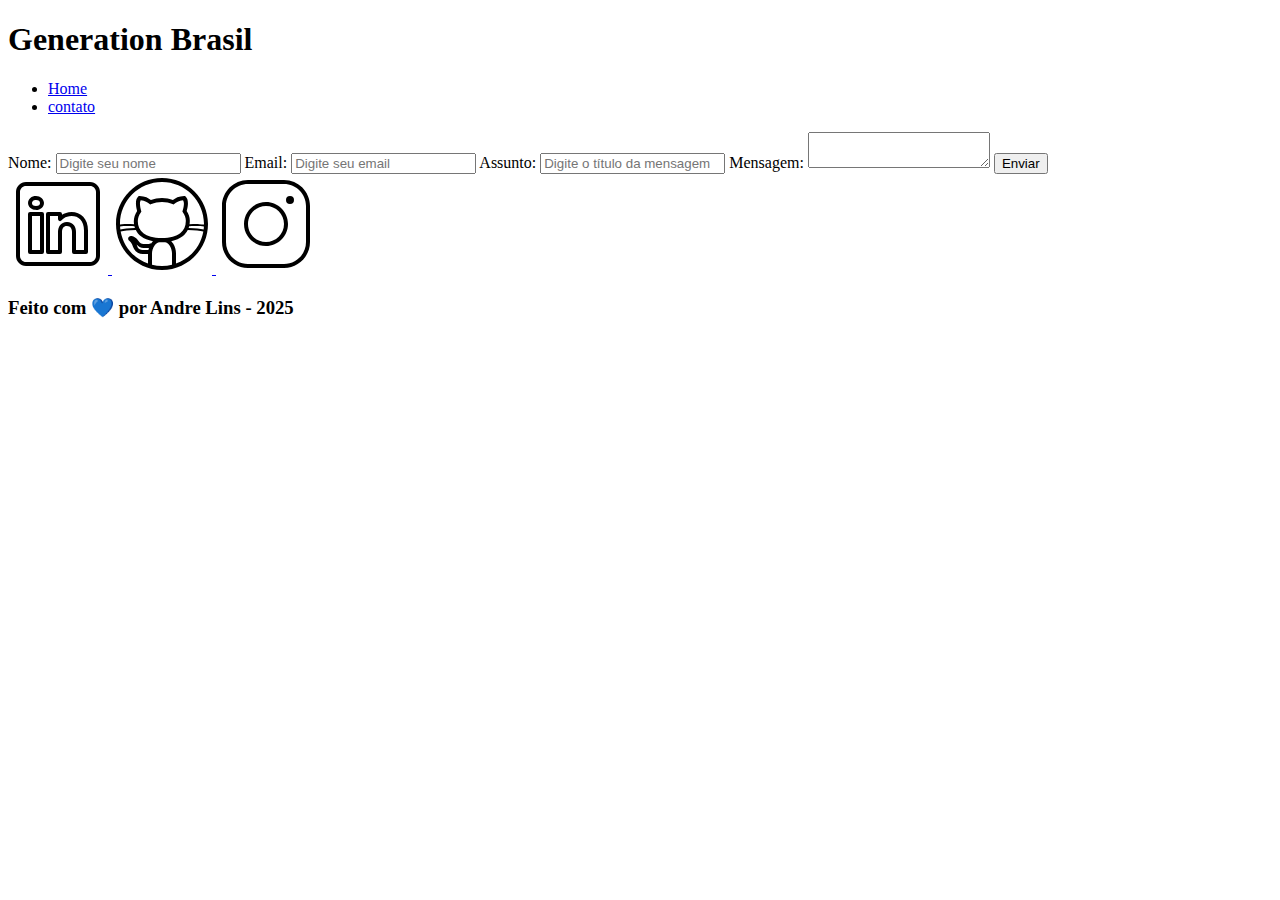
==== contato.html @ 78a91ab7 "Criação da pagina para contato" ====
<!DOCTYPE html>
<html lang="pt-br">

<head>
    <meta charset="UTF-8" />
    <meta name="viewport" content="width=device-width, initial-scale=1.0" />
    <meta name="description" content="Projeto Portfólio" />
    <meta name="author" content="Generation Brasil" />
    <meta name="keywords" content="HTML, CSS, JavaScript" />
    <link rel="icon" type="image/svg" href="./assets/img/favicon.svg" />
    <title>Meu Perfil</title>
</head>

<body>

    <header>
        <div id="header_cotent">
            <div id="titulo">
                <h1>Generation Brasil</h1>
            </div>
            <div id="menu">
                <nav>
                    <ul>
                        <li>
                            <a href="index.html">Home</a>
                        </li>
                        <li>
                            <a href="contato.html">contato</a>
                        </li>
                    </ul>
                </nav>

            </div>
        </div>

    </header>

    <main>

        <section id="contact">

            <form action="#" method="submit" id="formulario">
                <label for="nome">Nome: </label>
                <input id="name" type="text" name="name" placeholder="Digite seu nome" required />
                <span id="txtNome"></span>

                <label for="email">Email: </label>
                <input id="email" type="email" name="email" placeholder="Digite seu email" required />
                <span id="txtEmail"></span>

                <label for="subject">Assunto: </label>
                <input id="subject" type="text" name="subject" placeholder="Digite o título da mensagem" required />
                <span id="txtSubject"></span>

                <label for="message">Mensagem: </label>
                <textarea id="message" name="message" placeholder="Digite sua mensagem" required>
                </textarea>

                <button type="submit">Enviar</button>
            </form>

            <!-- Seção do Google Maps -->
            <article id="mapa">

            </article>

        </section>
        
    </main>

    </main>

    <footer>

        <section id="redes_sociais">

            <a href="https://www.linkedin.com/in/andrelins07/">
                <img src="assets/img/linkedin.svg" alt="LinkedIn" />
            </a>
            <a href="https://github.com/andrelins07">
                <img src="assets/img/github.svg" alt="Github" />
            </a>
            <a href="https://www.instagram.com/andre_lins07/">
                <img src="assets/img/instagram.svg" alt="Instagram" />
            </a>

        </section>

        <h3>
            Feito com 💙 por Andre Lins - 2025
        </h3>
    </footer>

</body>

</html>
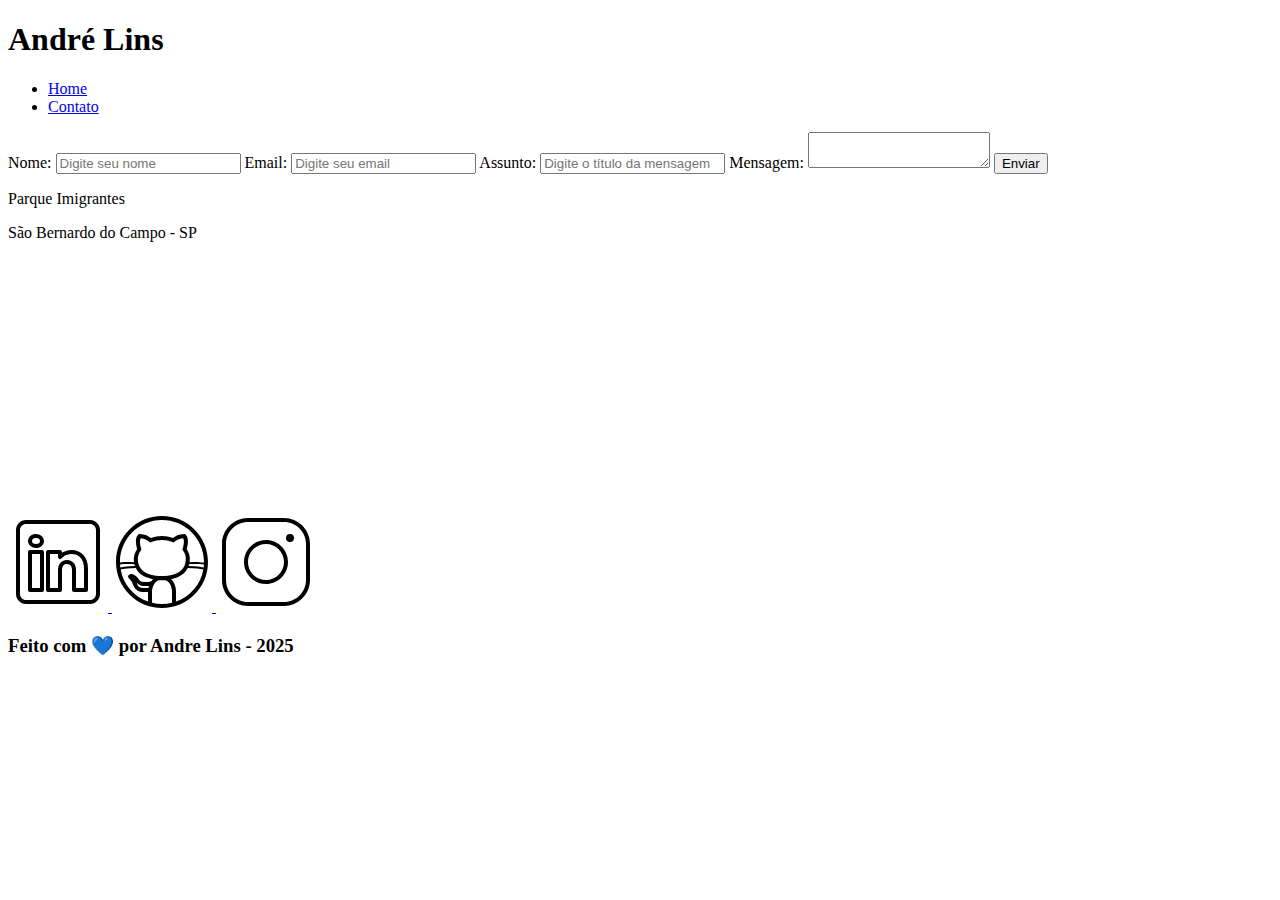
==== commit 763e3561: "Atualizações das classes nas tags" ====
--- a/contato.html
+++ b/contato.html
@@ -8,15 +8,16 @@
     <meta name="author" content="Generation Brasil" />
     <meta name="keywords" content="HTML, CSS, JavaScript" />
     <link rel="icon" type="image/svg" href="./assets/img/favicon.svg" />
-    <title>Meu Perfil</title>
+    <link rel="stylesheet" href="./assets/css/style.css">
+    <title>Contato</title>
 </head>
 
 <body>
 
     <header>
-        <div id="header_cotent">
+        <div id="header_content" class="flex">
             <div id="titulo">
-                <h1>Generation Brasil</h1>
+                <h1>André Lins</h1>
             </div>
             <div id="menu">
                 <nav>
@@ -25,7 +26,7 @@
                             <a href="index.html">Home</a>
                         </li>
                         <li>
-                            <a href="contato.html">contato</a>
+                            <a href="contato.html">Contato</a>
                         </li>
                     </ul>
                 </nav>
@@ -36,9 +37,7 @@
     </header>
 
     <main>
-
-        <section id="contact">
-
+        <section id="contact" class="flex">
             <form action="#" method="submit" id="formulario">
                 <label for="nome">Nome: </label>
                 <input id="name" type="text" name="name" placeholder="Digite seu nome" required />
@@ -60,28 +59,40 @@
             </form>
 
             <!-- Seção do Google Maps -->
-            <article id="mapa">
+            <article id="mapa" class="flex_start">
+
+                <div id="endereco">
+                    <p>Parque Imigrantes</p>
+                    <p>São Bernardo do Campo - SP</p>
+                </div>
+
+                <iframe
+                    src="https://www.google.com/maps/embed?pb=!1m14!1m8!1m3!1d14604.193157845786!2d-46.6101488!3d-23.7812947!3m2!1i1024!2i768!4f13.1!3m3!1m2!1s0x94ce414ff0e6f413%3A0x7cfc121bb63cd84e!2sPRA%C3%87A%20PARQUE%20IMIGRANTES!5e0!3m2!1spt-BR!2sbr!4v1736454834653!5m2!1spt-BR!2sbr"
+                    width="400" 
+                    height="250" 
+                    style="border:0;"
+                    allowfullscreen=""
+                    loading="lazy"
+                    referrerpolicy="no-referrer-when-downgrade">
+                </iframe>
 
             </article>
-
         </section>
-        
-    </main>
 
     </main>
 
-    <footer>
+    <footer class="flex">
 
         <section id="redes_sociais">
 
             <a href="https://www.linkedin.com/in/andrelins07/">
-                <img src="assets/img/linkedin.svg" alt="LinkedIn" />
+                <img src="assets/img/linkedin.svg" alt="LinkedIn" class="social_icon"/>
             </a>
             <a href="https://github.com/andrelins07">
-                <img src="assets/img/github.svg" alt="Github" />
+                <img src="assets/img/github.svg" alt="Github" class="social_icon"/>
             </a>
             <a href="https://www.instagram.com/andre_lins07/">
-                <img src="assets/img/instagram.svg" alt="Instagram" />
+                <img src="assets/img/instagram.svg" alt="Instagram" class="social_icon"/>
             </a>
 
         </section>
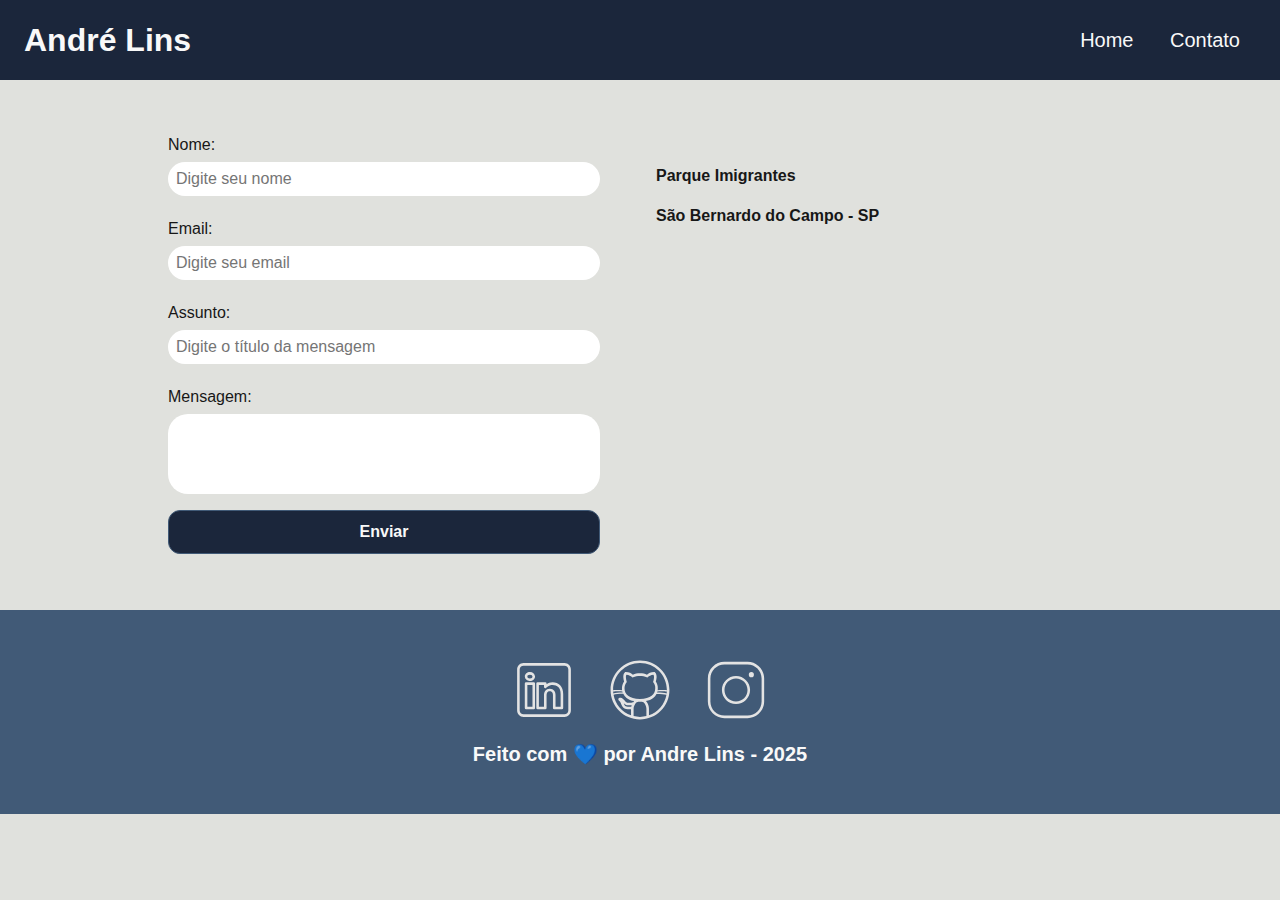
==== commit 5c16f893: "Adicionando validações no formulario com JavaScript" ====
--- a/contato.html
+++ b/contato.html
@@ -68,11 +68,7 @@
 
                 <iframe
                     src="https://www.google.com/maps/embed?pb=!1m14!1m8!1m3!1d14604.193157845786!2d-46.6101488!3d-23.7812947!3m2!1i1024!2i768!4f13.1!3m3!1m2!1s0x94ce414ff0e6f413%3A0x7cfc121bb63cd84e!2sPRA%C3%87A%20PARQUE%20IMIGRANTES!5e0!3m2!1spt-BR!2sbr!4v1736454834653!5m2!1spt-BR!2sbr"
-                    width="400" 
-                    height="250" 
-                    style="border:0;"
-                    allowfullscreen=""
-                    loading="lazy"
+                    width="400" height="250" style="border:0;" allowfullscreen="" loading="lazy"
                     referrerpolicy="no-referrer-when-downgrade">
                 </iframe>
 
@@ -86,13 +82,13 @@
         <section id="redes_sociais">
 
             <a href="https://www.linkedin.com/in/andrelins07/">
-                <img src="assets/img/linkedin.svg" alt="LinkedIn" class="social_icon"/>
+                <img src="assets/img/linkedin.svg" alt="LinkedIn" class="social_icon" />
             </a>
             <a href="https://github.com/andrelins07">
-                <img src="assets/img/github.svg" alt="Github" class="social_icon"/>
+                <img src="assets/img/github.svg" alt="Github" class="social_icon" />
             </a>
             <a href="https://www.instagram.com/andre_lins07/">
-                <img src="assets/img/instagram.svg" alt="Instagram" class="social_icon"/>
+                <img src="assets/img/instagram.svg" alt="Instagram" class="social_icon" />
             </a>
 
         </section>
@@ -101,7 +97,7 @@
             Feito com 💙 por Andre Lins - 2025
         </h3>
     </footer>
-
+    <script src="/assets/js/script.js"></script>
 </body>
 
 </html>--- a/assets/css/style.css
+++ b/assets/css/style.css
@@ -0,0 +1,253 @@
+/* Resetando as configurações padrões */
+* {
+    margin: 0;
+    padding: 0;
+    box-sizing: border-box;
+    text-decoration: none;
+    outline: none;
+    font-weight: 400;
+    font-family: sans-serif;
+}
+
+:root {
+    --blue-200: #778da9;
+    --blue-500: #415a77;
+    --blue-800: #1b263b;
+
+    --black-800: #171717;
+
+    --gray-200: #e0e1dd;
+    --gray-400: #505861;
+
+    --white: #F9F9F9;
+}
+
+html {
+    width: 100%;
+    height: 100vh;
+}
+
+body {
+    background: var(--gray-200);
+    color: var(--black-800);
+}
+
+/* Definindo as configurações de títulos e paragrafo */
+h1 {
+    color: var(--white);
+    font-size: 2rem;
+    font-weight: 700;
+}
+
+h2 {
+    padding: 1rem;
+    color: var(--black-800);
+    font-size: 1.5rem;
+    font-weight: 600;
+    text-align: left;
+}
+
+h3 {
+    padding: 1rem;
+    color: var(--white);
+    font-size: 1.25rem;
+    font-weight: 700;
+    text-align: center;
+}
+
+p {
+    font-size: 1rem;
+    line-height: 1.5rem;
+    text-align: justify;
+    padding: 0.5rem 0;
+}
+
+/* Definindo as configurações do Flexbox */
+
+.flex {
+    display: flex;
+    justify-content: center;
+    align-items: center;
+}
+
+.flex_start {
+    display: flex;
+    justify-content: flex-start;
+}
+
+/* Estilização da Seção Header */
+#header_content {
+    height: 80px;
+    position: sticky;
+    top: 0;
+    width: 100%;
+    justify-content: space-between;
+    padding: 24px;
+    background-color: var(--blue-800);
+}
+
+#menu li {
+    display: inline;
+    padding: 1rem;
+}
+
+#menu li a {
+    text-decoration: none;
+    color: var(--white);
+    font-size: 20px;
+}
+
+#menu li a:hover {
+    color: var(--blue-200);
+    text-decoration: underline;
+}
+
+/* Estilização da Seção About */
+
+#about {
+    flex-direction: column;
+    margin: 2rem auto;
+    width: 90%;
+}
+
+#conteudo {
+    flex-direction: row;
+    gap: 2rem;
+    align-items: start;
+    margin-top: 2rem;
+}
+
+#conteudo h3 {
+    color: var(--black-800);
+    text-align: left;
+}
+
+.img_profile {
+    width: 200px;
+    border-radius: 50%;
+}
+
+/* Estilização da Seção Video */
+
+#video {
+    flex-direction: column;
+    margin: 2rem auto;
+    width: 90%;
+}
+
+/* Estilização da Seção Footer */
+
+footer {
+    flex-direction: column;
+    margin: 0;
+    padding: 2rem;
+    color: var(--white);
+    background-color: var(--blue-500);
+    font-weight: bold;
+    text-align: center;
+}
+
+#redes_sociais {
+    display: flex;
+    justify-content: space-evenly;
+    margin: 1rem 0 0 0;
+    width: 320px;
+}
+
+.social_icon {
+    width: 4rem;
+    height: 4rem;
+    filter: 
+        brightness(0) 
+        saturate(100%) 
+        invert(100%) 
+        sepia(0%) 
+        saturate(7457%) 
+        hue-rotate(23deg) 
+        brightness(95%) 
+        contrast(87%);
+}
+
+.social_icon:hover {
+    filter: 
+        brightness(0) 
+        saturate(100%)
+        invert(12%) 
+        sepia(6%) 
+        saturate(4538%)
+        hue-rotate(182deg) 
+        brightness(101%) 
+        contrast(94%)
+}
+
+/*Estilização da Página de Contato*/
+
+#contact {
+    flex-direction: row;
+    gap: 2rem;
+}
+
+form {
+    display: flex;
+    flex-direction: column;
+    width: 480px;
+    margin: 2rem 0;
+    padding: 1.5rem;
+    border: none;
+}
+
+form label {
+    font-size: 1rem;
+    text-align: left;
+    font-weight: 500;
+}
+
+form input,
+textarea {
+    margin: 0.5rem 0 1rem;
+    padding: 0.5rem;
+    border-radius: 1.25rem;
+    border: none;
+    width: 100%;
+    font-size: 1rem;
+}
+
+textarea {
+    resize: none;
+    height: 5rem;
+}
+
+form span {
+    margin: 0 0 0.5rem 0.75rem;
+    font-size: 0.75rem;
+    line-height: 1rem;
+    color: red;
+}
+
+form button {
+    text-align: center;
+    padding: 0.75rem 2rem;
+    background: var(--blue-800);
+    border: 1px solid var(--blue-500);
+    color: var(--white);
+    border-radius: 0.75rem;
+    font-weight: 700;
+    font-size: 1rem;
+}
+
+form button:hover {
+    background: var(--blue-500);
+}
+
+/* Estilização do Mapa */
+#mapa {
+    width: 480px;
+    flex-direction: column;
+    gap: 3rem;
+}
+
+#endereco>p {
+    font-size: 1rem;
+    text-align: justify;
+    font-weight: 600;
+}